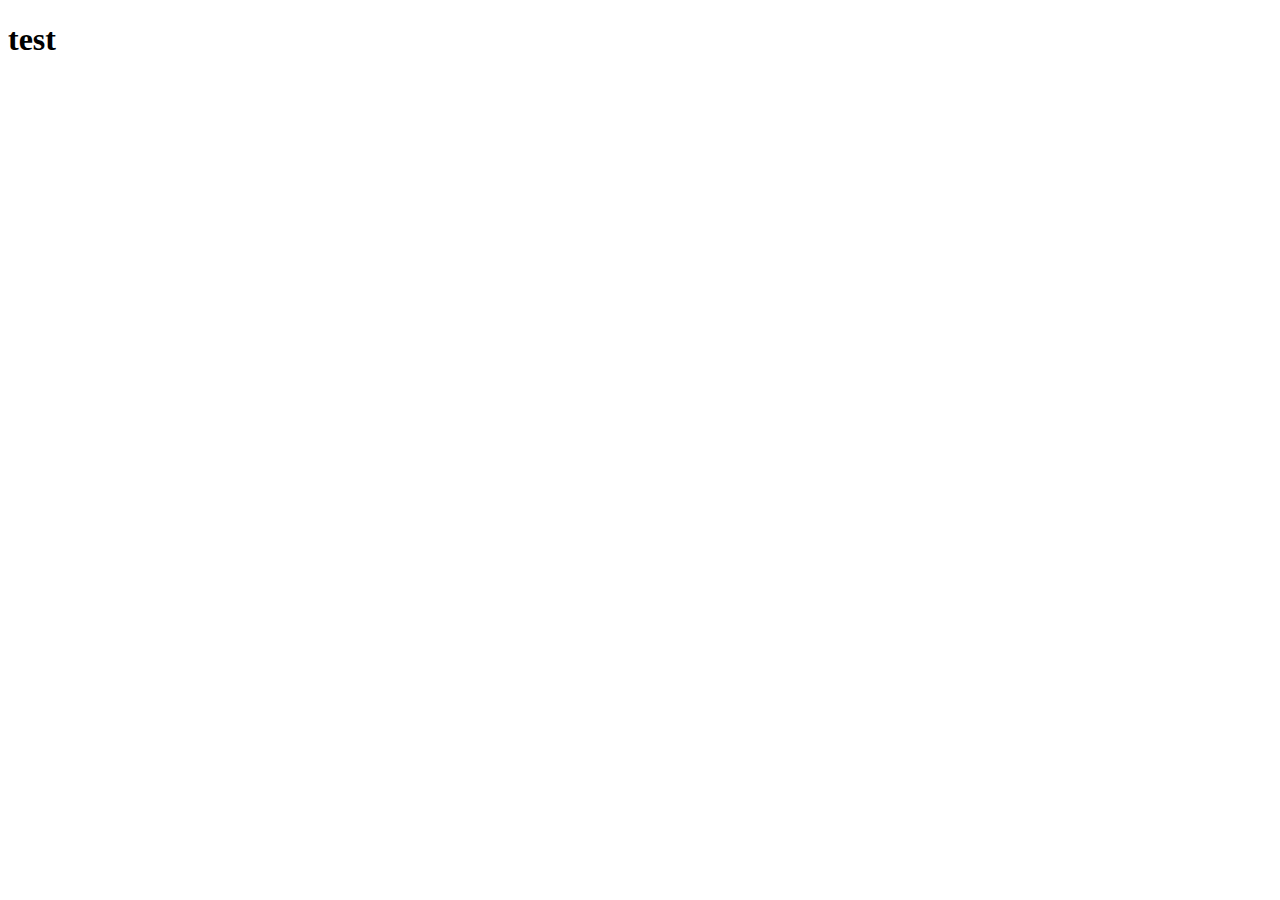
==== index.html @ ca5ad1b2 "second commit" ====
<!DOCTYPE html>
<html lang="en">
  <head>
    <meta charset="UTF-8" />
    <meta http-equiv="X-UA-Compatible" content="IE=edge" />
    <meta name="viewport" content="width=device-width, initial-scale=1.0" />
    <title>Document</title>
  </head>
  <body>
    <h1>test</h1>
  </body>
</html>
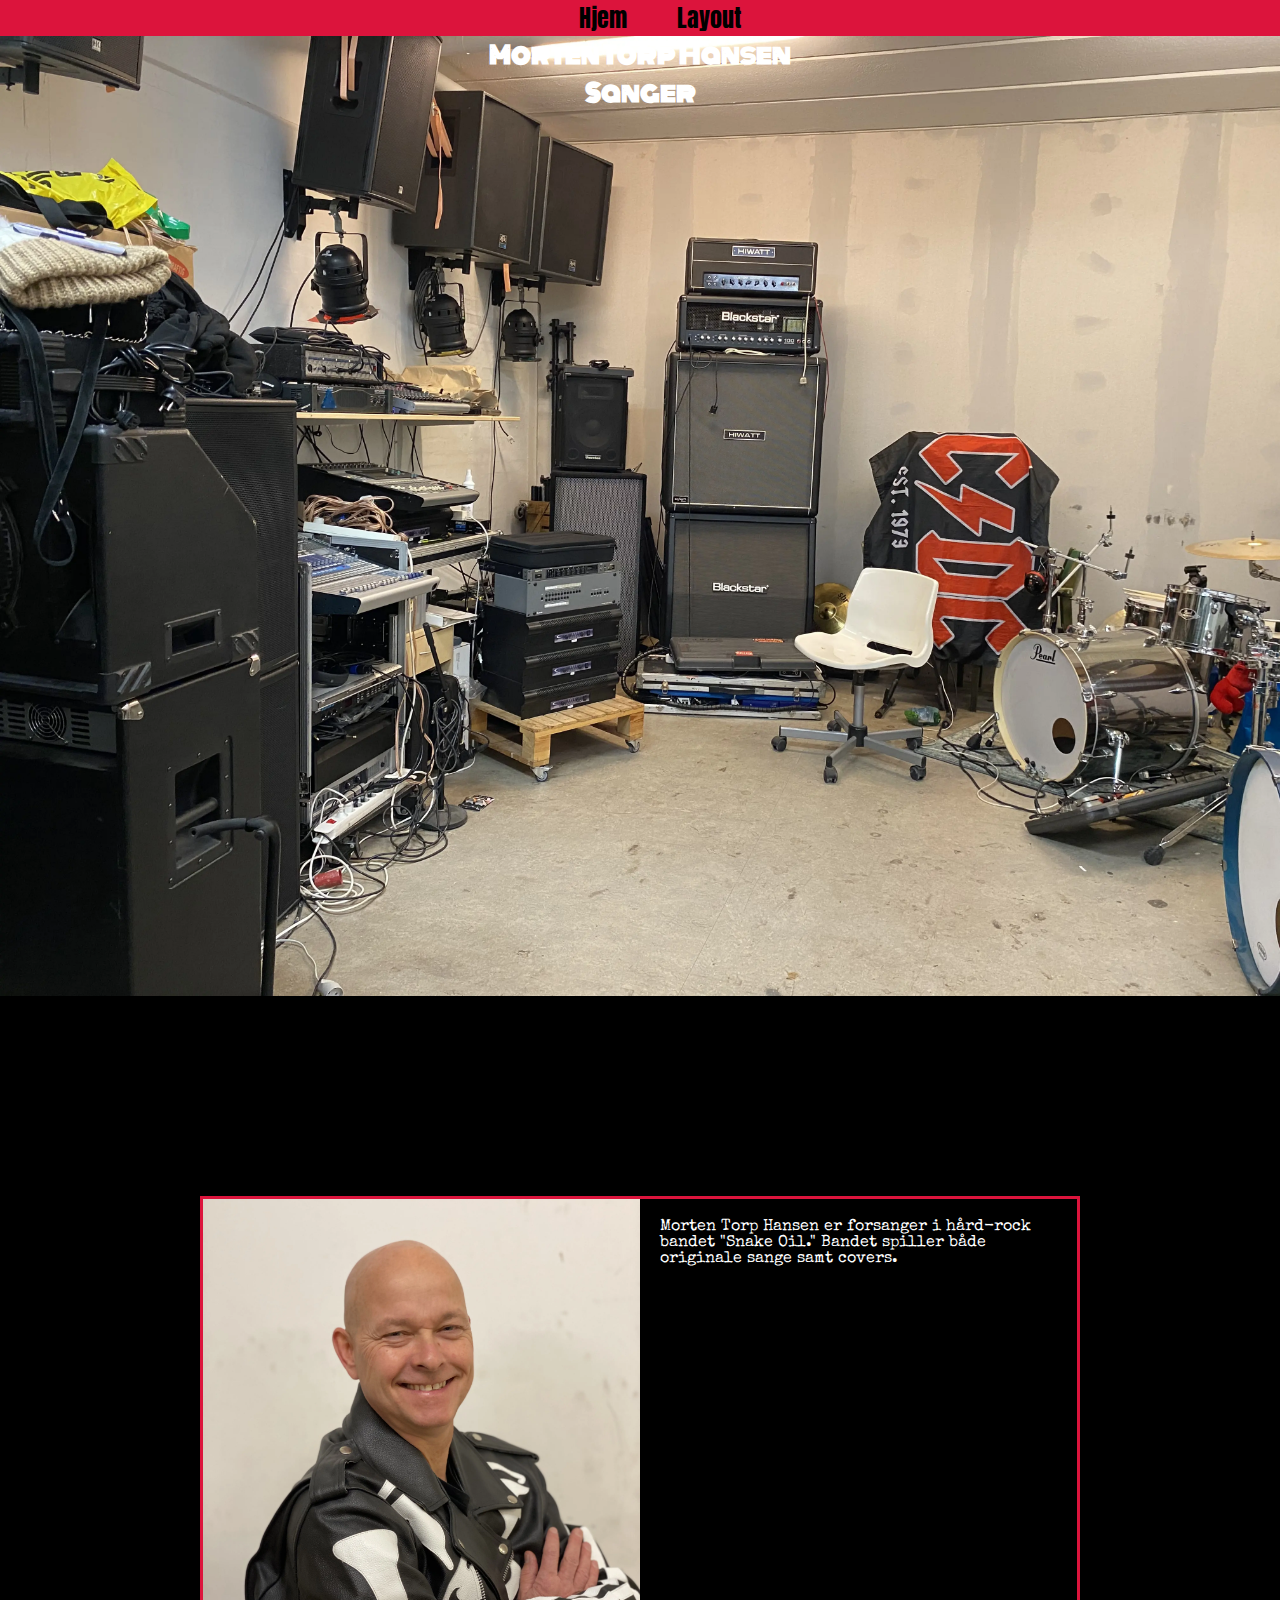
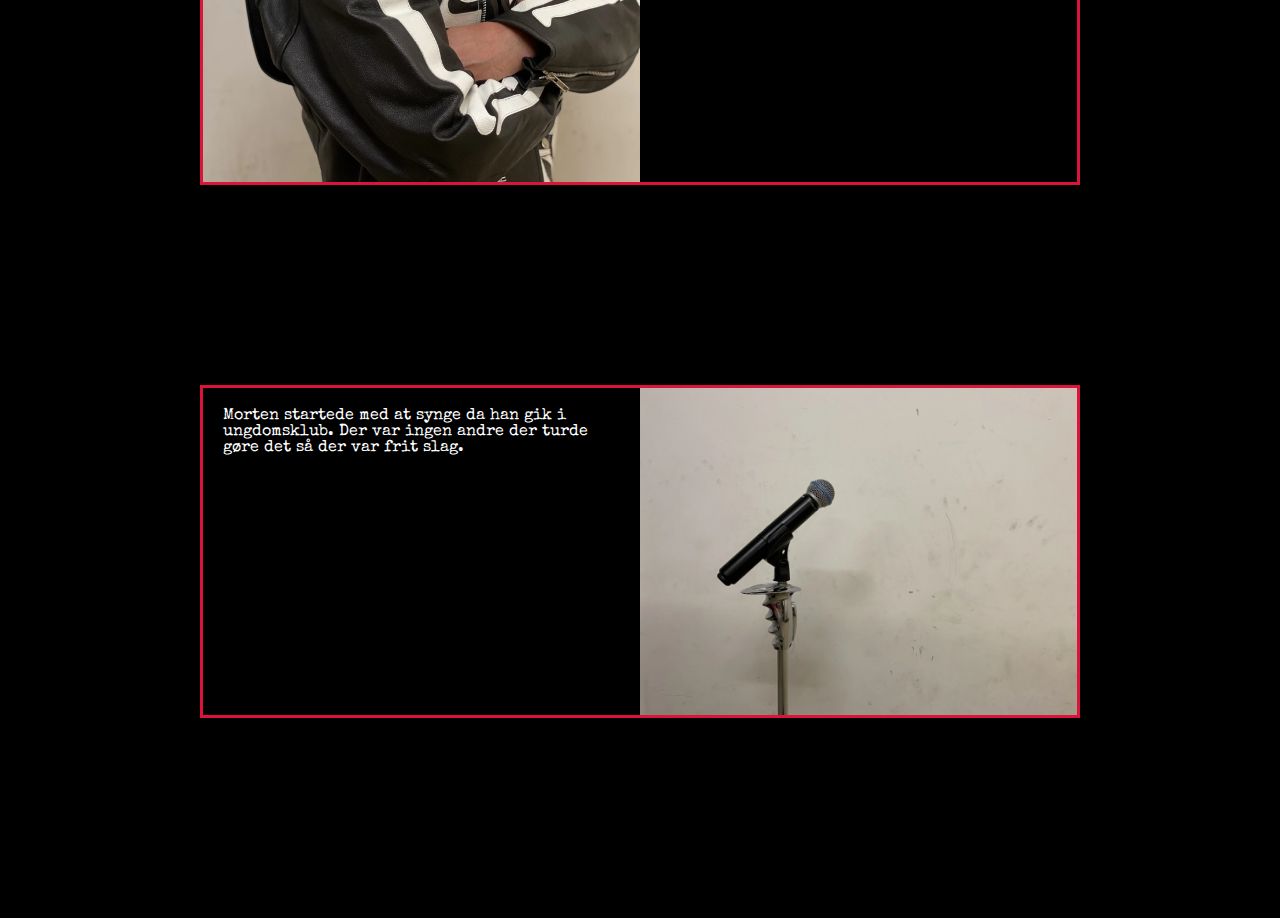
==== commit 8eee06e4: "third commit" ====
--- a/index.html
+++ b/index.html
@@ -4,9 +4,56 @@
     <meta charset="UTF-8" />
     <meta http-equiv="X-UA-Compatible" content="IE=edge" />
     <meta name="viewport" content="width=device-width, initial-scale=1.0" />
+    <link rel="stylesheet" href="style.css" />
+    <link rel="preconnect" href="https://fonts.googleapis.com" />
+    <link rel="preconnect" href="https://fonts.gstatic.com" crossorigin />
+    <link
+      href="https://fonts.googleapis.com/css2?family=Anton&family=Monoton&family=Special+Elite&display=swap"
+      rel="stylesheet"
+    />
     <title>Document</title>
   </head>
   <body>
-    <h1>test</h1>
+    <header>
+      <nav>
+        <ul>
+          <li><a href="index.html"></a>Hjem</li>
+          <li><a href="layout.html"></a>Layout</li>
+        </ul>
+      </nav>
+    </header>
+
+    <section id="first_section">
+      <div class="section_wrapper">
+        <img src="baggrund.webp" alt="Billede fra Mortens øvelokale" />
+        <h1>Morten Torp Hansen <br />Sanger</h1>
+      </div>
+    </section>
+    <section id="second_section">
+      <div class="section_wrapper">
+        <div class="col">
+          <img src="portraet.webp" alt="Billede af Morten" />
+        </div>
+        <div class="col_text">
+          <p>
+            Morten Torp Hansen er forsanger i hård-rock bandet "Snake Oil."
+            Bandet spiller både originale sange samt covers.
+          </p>
+        </div>
+      </div>
+    </section>
+    <section id="third_section">
+      <div class="section_wrapper">
+        <div class="col_text">
+          <p>
+            Morten startede med at synge da han gik i ungdomsklub. Der var ingen
+            andre der turde gøre det så der var frit slag.
+          </p>
+        </div>
+        <div class="col">
+          <img src="bred_format.webp" alt="Billede af en mikrofon" />
+        </div>
+      </div>
+    </section>
   </body>
 </html>
--- a/style.css
+++ b/style.css
@@ -0,0 +1,69 @@
+* {
+  box-sizing: border-box;
+  margin: 0;
+}
+
+img {
+  display: block;
+  width: 100%;
+  height: auto;
+}
+header nav ul {
+  display: flex;
+  gap: 50px;
+  list-style-type: none;
+  background-color: crimson;
+  font-family: "Anton", "sans-serif";
+  justify-content: center;
+  font-size: 1.5rem;
+}
+
+body {
+  background-color: black;
+}
+h1 {
+  font-size: 1.5rem;
+  font-family: "Monoton", cursive;
+  color: white;
+  text-align: center;
+}
+h2 {
+  font-size: 1rem;
+  font-family: "Monoton", cursive;
+  color: white;
+  text-align: center;
+}
+p {
+  color: white;
+  font-size: 1rem;
+  text-align: left;
+  font-family: "Special elite", cursive;
+  margin: 10px;
+  padding: 10px;
+}
+#first_section .section_wrapper {
+  display: grid;
+  grid-template-columns: repeat(auto-fit, minmax(200px, 1fr));
+}
+img,
+h1 {
+  grid-area: 1/1;
+}
+@media (min-width: 700px) {
+  #second_section .section_wrapper {
+    display: grid;
+    grid-template-columns: 1fr 1fr;
+    margin: 200px;
+    border: crimson;
+    border-style: solid;
+  }
+}
+@media (min-width: 700px) {
+  #third_section .section_wrapper {
+    display: grid;
+    grid-template-columns: repeat(auto-fit, minmax(180px, 1fr));
+    margin: 200px;
+    border: crimson;
+    border-style: solid;
+  }
+}
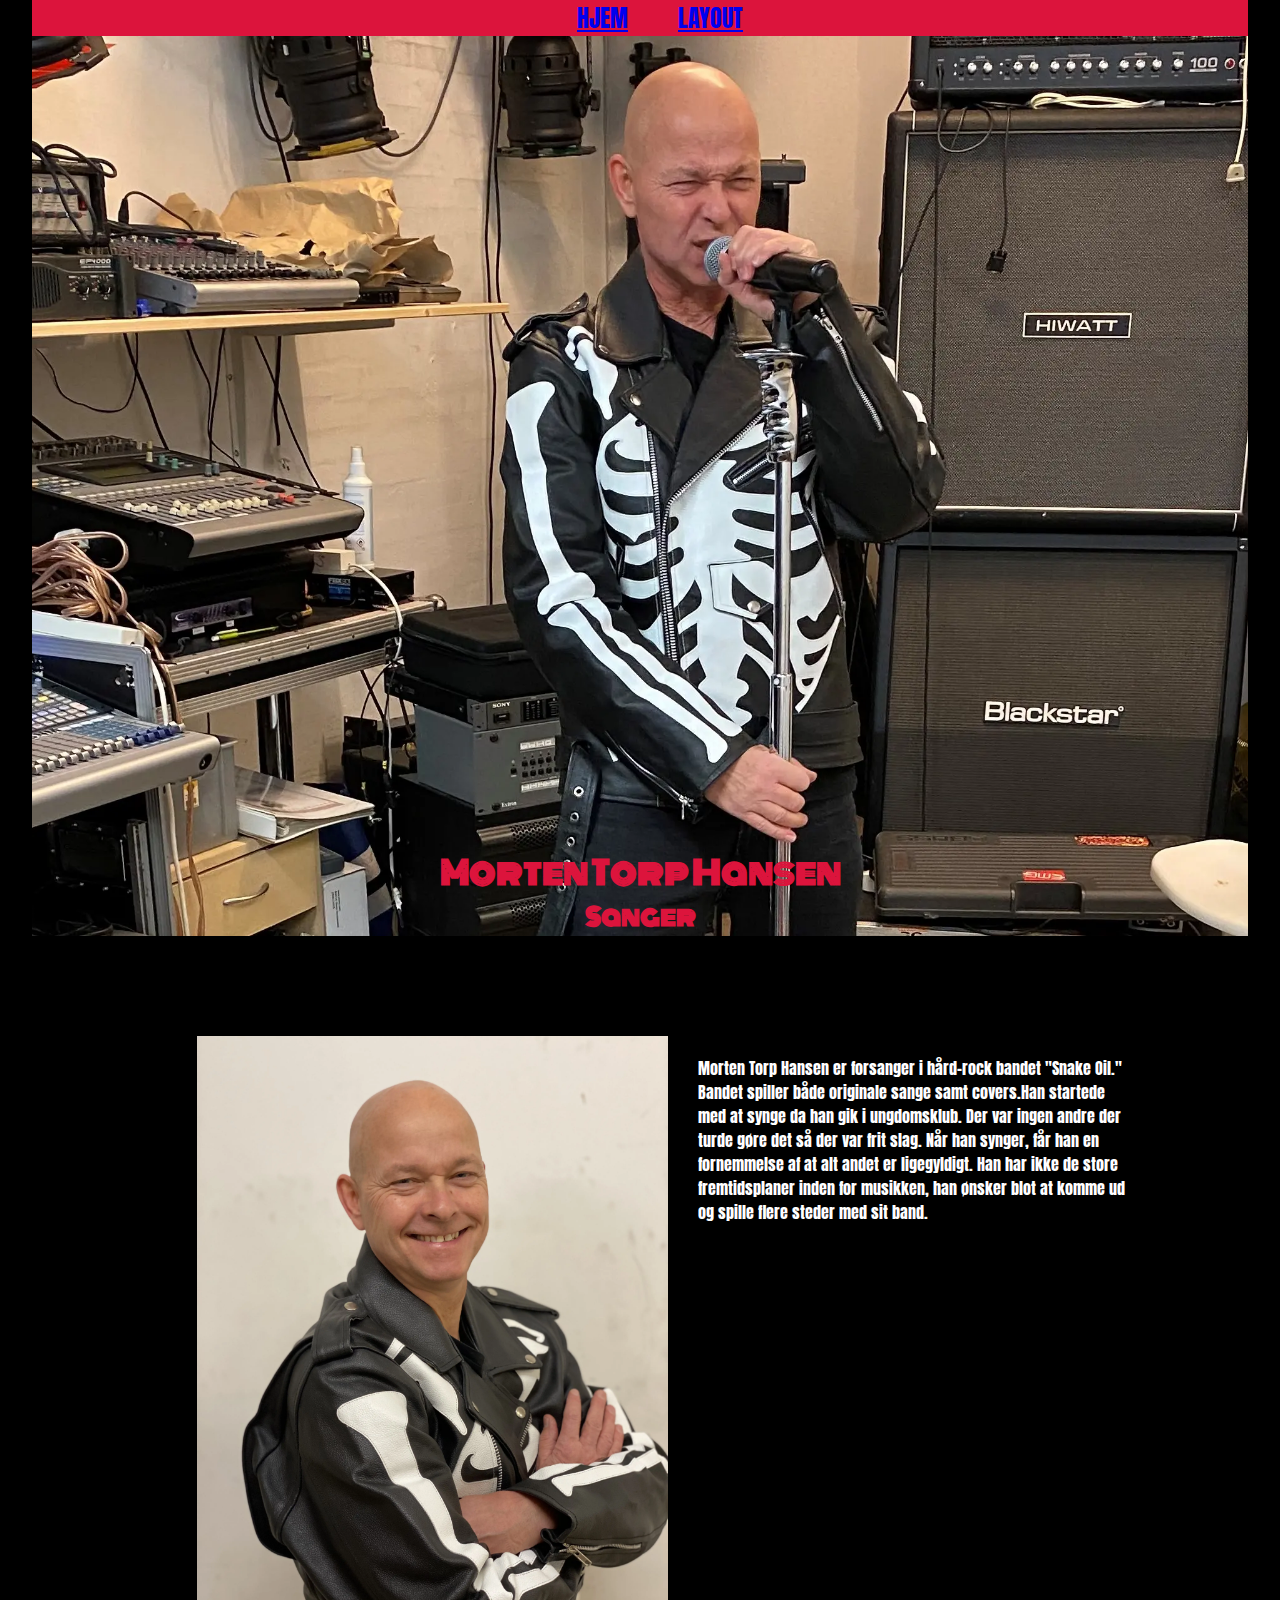
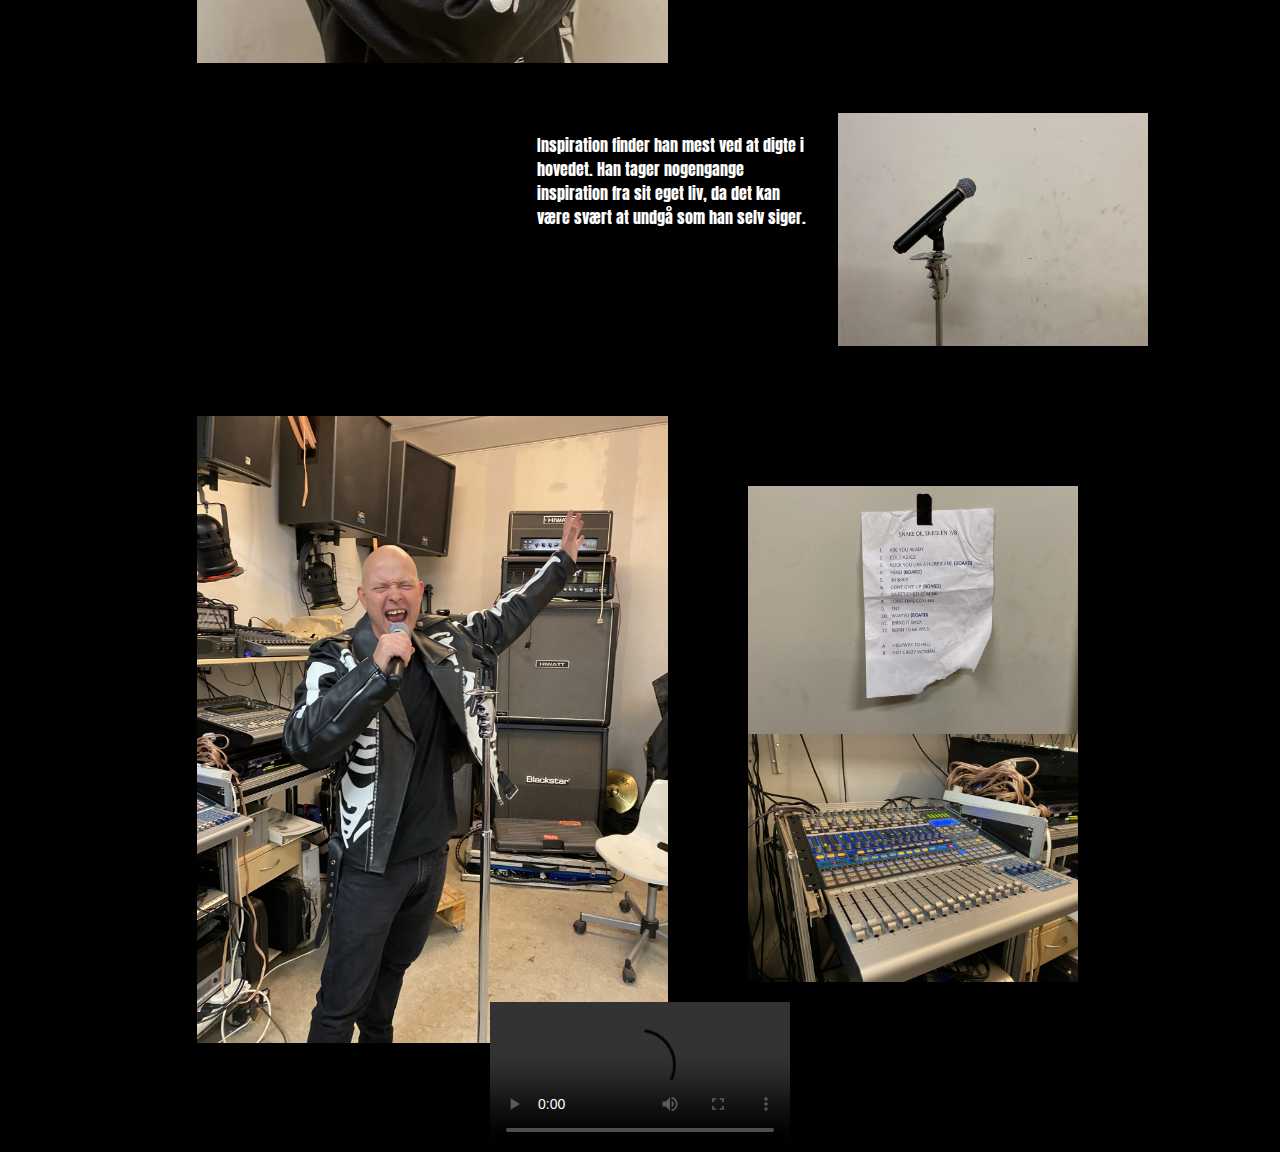
==== commit 114f3a59: "fourth commit" ====
--- a/index.html
+++ b/index.html
@@ -17,43 +17,72 @@
     <header>
       <nav>
         <ul>
-          <li><a href="index.html"></a>Hjem</li>
-          <li><a href="layout.html"></a>Layout</li>
+          <li><a href="index.html"> HJEM</a></li>
+          <li><a href="layout.html">LAYOUT</a></li>
         </ul>
       </nav>
     </header>
-
-    <section id="first_section">
-      <div class="section_wrapper">
-        <img src="baggrund.webp" alt="Billede fra Mortens øvelokale" />
-        <h1>Morten Torp Hansen <br />Sanger</h1>
-      </div>
-    </section>
-    <section id="second_section">
-      <div class="section_wrapper">
-        <div class="col">
-          <img src="portraet.webp" alt="Billede af Morten" />
+    <main>
+      <section id="first_section">
+        <div class="section_wrapper">
+          <h1>Morten Torp Hansen</h1>
+          <h2>Sanger</h2>
         </div>
-        <div class="col_text">
-          <p>
-            Morten Torp Hansen er forsanger i hård-rock bandet "Snake Oil."
-            Bandet spiller både originale sange samt covers.
-          </p>
+      </section>
+      <section id="second_section">
+        <div class="section_wrapper">
+          <div class="col">
+            <img src="portraet.webp" alt="Billede af Morten" />
+          </div>
+          <div class="col_text">
+            <p>
+              Morten Torp Hansen er forsanger i hård-rock bandet "Snake Oil."
+              Bandet spiller både originale sange samt covers.Han startede med
+              at synge da han gik i ungdomsklub. Der var ingen andre der turde
+              gøre det så der var frit slag. Når han synger, får han en
+              fornemmelse af at alt andet er ligegyldigt. Han har ikke de store
+              fremtidsplaner inden for musikken, han ønsker blot at komme ud og
+              spille flere steder med sit band.
+            </p>
+          </div>
         </div>
-      </div>
-    </section>
-    <section id="third_section">
-      <div class="section_wrapper">
-        <div class="col_text">
-          <p>
-            Morten startede med at synge da han gik i ungdomsklub. Der var ingen
-            andre der turde gøre det så der var frit slag.
-          </p>
+      </section>
+      <section id="third_section">
+        <div class="section_wrapper">
+          <div class="col">
+            <iframe
+              src="https://www.youtube.com/watch?v=oAgBjIk06x4"
+              frameborder="0"
+            ></iframe>
+          </div>
+          <div class="col_text">
+            <p>
+              Inspiration finder han mest ved at digte i hovedet. Han tager
+              nogengange inspiration fra sit eget liv, da det kan være svært at
+              undgå som han selv siger.
+            </p>
+          </div>
+          <div class="col">
+            <img src="bred_format.webp" alt="Billede af en mikrofon" />
+          </div>
         </div>
-        <div class="col">
-          <img src="bred_format.webp" alt="Billede af en mikrofon" />
+      </section>
+      <section id="fourth_section">
+        <div class="section_wrapper">
+          <div class="col_left">
+            <img src="hoej_format.webp" alt="Billede af Morten i højformat" />
+          </div>
+          <div class="col_right">
+            <img src="setliste.webp" alt="billede af setliste" />
+            <img src="mixer.webp" alt="Billede af mixer pult" />
+          </div>
         </div>
-      </div>
-    </section>
+      </section>
+      <section id="fifth_section">
+        <div class="section_wrapper">
+          <video controls src="Interview_med_Morten.mp4"></video>
+        </div>
+      </section>
+    </main>
   </body>
 </html>
--- a/style.css
+++ b/style.css
@@ -1,12 +1,15 @@
 * {
   box-sizing: border-box;
   margin: 0;
+}
+main {
+  display: grid;
+  grid-template-columns: 1fr;
 }
 
 img {
   display: block;
   width: 100%;
-  height: auto;
 }
 header nav ul {
   display: flex;
@@ -17,53 +20,98 @@
   justify-content: center;
   font-size: 1.5rem;
 }
+header {
+  position: sticky;
+  top: 0;
+}
 
 body {
   background-color: black;
+  margin-left: 2rem;
+  margin-right: 2rem;
 }
 h1 {
+  font-size: 2rem;
+  font-family: "Monoton", cursive;
+  color: crimson;
+}
+h2 {
   font-size: 1.5rem;
   font-family: "Monoton", cursive;
-  color: white;
-  text-align: center;
+  color: crimson;
 }
-h2 {
-  font-size: 1rem;
-  font-family: "Monoton", cursive;
-  color: white;
-  text-align: center;
-}
+
 p {
   color: white;
   font-size: 1rem;
   text-align: left;
-  font-family: "Special elite", cursive;
+  font-family: "Anton", sans-serif;
   margin: 10px;
   padding: 10px;
 }
-#first_section .section_wrapper {
+#first_section {
   display: grid;
-  grid-template-columns: repeat(auto-fit, minmax(200px, 1fr));
+  place-content: flex-end;
+  background-size: cover;
+  background-image: url(baggrund1.webp);
+  width: 100%;
+  height: 100vh;
+  background-position: 50% 25%;
+  text-align: center;
+  justify-content: center;
 }
-img,
-h1 {
-  grid-area: 1/1;
-}
-@media (min-width: 700px) {
+@media (min-width: 768px) {
   #second_section .section_wrapper {
     display: grid;
     grid-template-columns: 1fr 1fr;
-    margin: 200px;
-    border: crimson;
-    border-style: solid;
+    gap: 10px;
+    margin: 100px;
+    margin-bottom: -50px;
+    margin-left: 165px;
+    padding: 0px;
+  }
+}
+@media (min-width: 900px) {
+  #third_section .section_wrapper {
+    display: grid;
+    grid-template-columns: 1fr 1fr 1fr;
+    gap: 10px;
+    margin: 100px;
+    margin-bottom: -30px;
+    margin-left: 165px;
+    padding: 0px;
   }
 }
 @media (min-width: 700px) {
-  #third_section .section_wrapper {
+  #fourth_section .section_wrapper {
     display: grid;
-    grid-template-columns: repeat(auto-fit, minmax(180px, 1fr));
-    margin: 200px;
-    border: crimson;
-    border-style: solid;
+    grid-template-columns: 1fr 1fr 1fr 1fr;
+    grid-template-rows: 1fr;
+    gap: 10px;
+    margin-top: 10px;
+    margin: 100px;
+    margin-bottom: -50px;
+    margin-left: 165px;
+    padding: 0px;
+  }
+
+  .col_left {
+    grid-column: 1/3;
+    grid-row: 1/2;
+  }
+  .col_right {
+    grid-column: 3/5;
+    grid-row: 1/2;
+    margin: 50px;
+    padding: 20px;
   }
 }
+#fifth_section .section_wrapper {
+  display: grid;
+  place-content: center;
+}
+iframe {
+  width: 100%;
+  height: auto;
+  aspect-ratio: 16/9;
+}
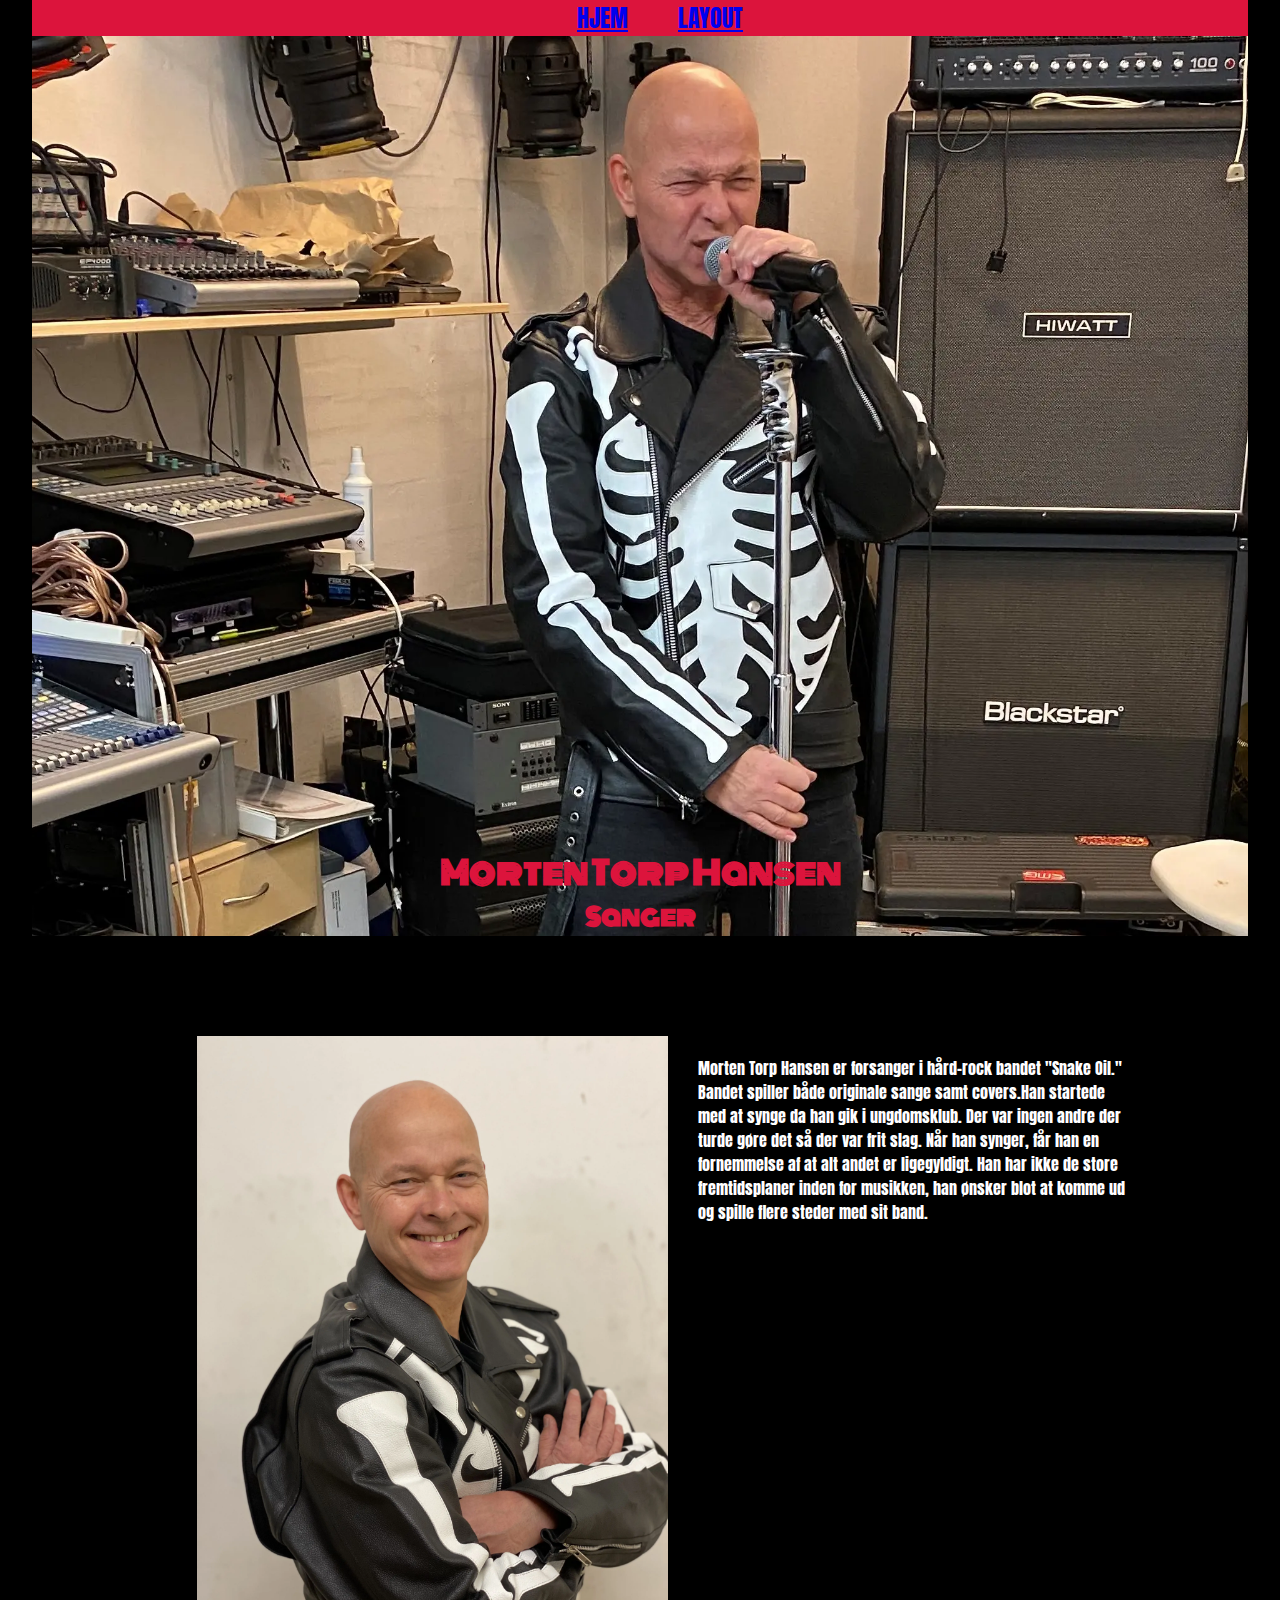
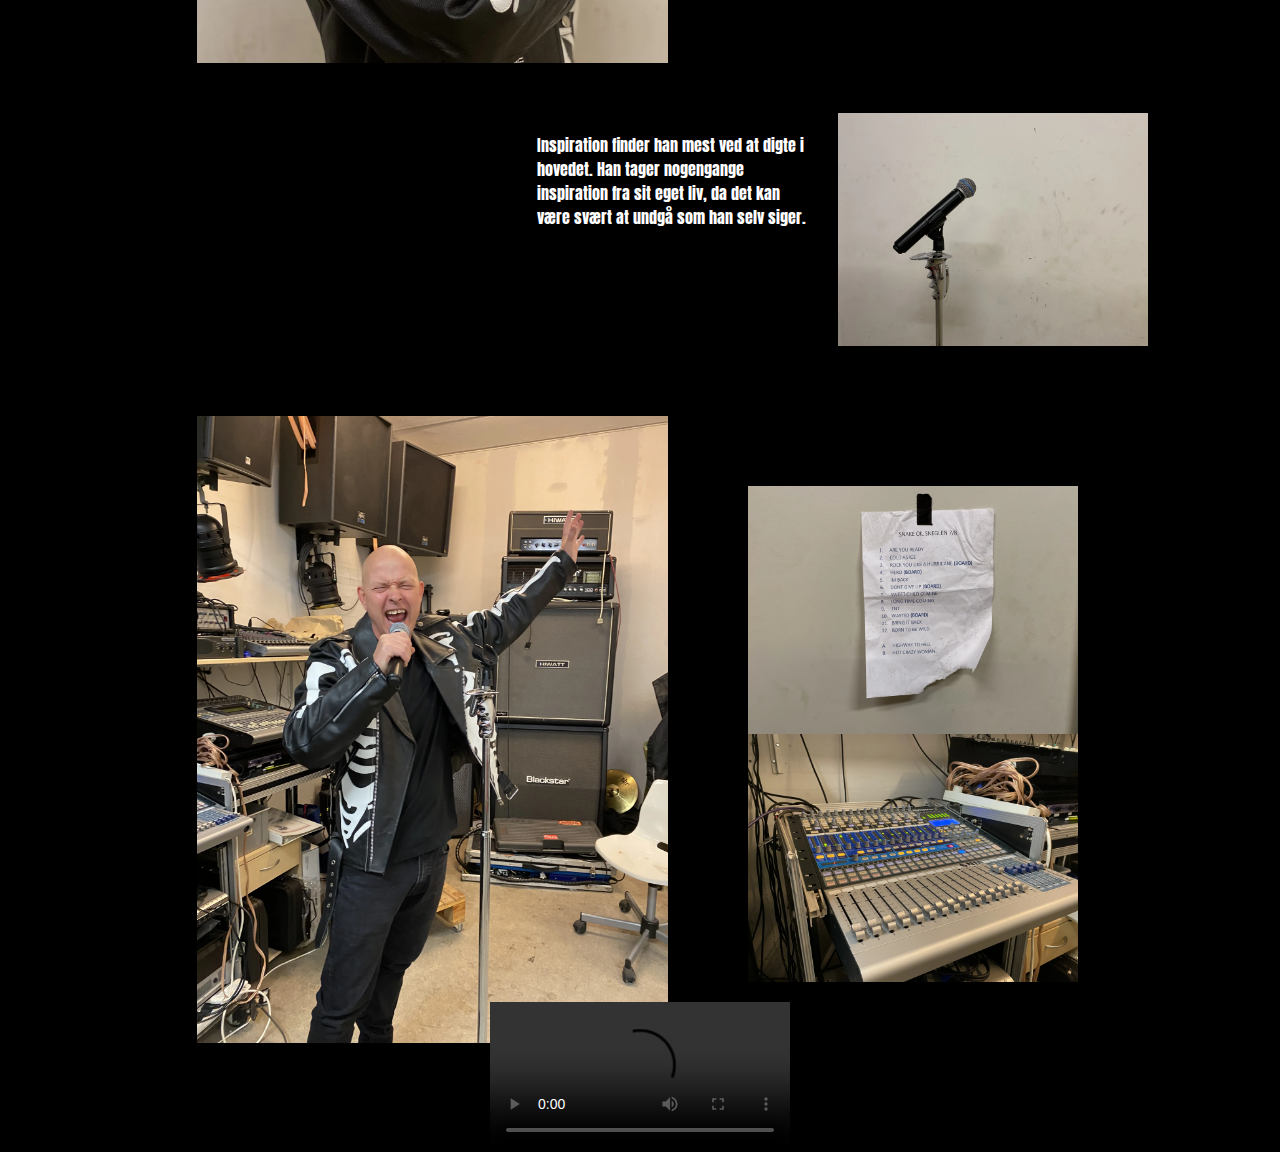
==== commit 6325ef48: "fifth commit" ====
--- a/index.html
+++ b/index.html
@@ -51,8 +51,13 @@
         <div class="section_wrapper">
           <div class="col">
             <iframe
-              src="https://www.youtube.com/watch?v=oAgBjIk06x4"
+              width="560"
+              height="315"
+              src="https://www.youtube.com/embed/oAgBjIk06x4"
+              title="YouTube video player"
               frameborder="0"
+              allow="accelerometer; autoplay; clipboard-write; encrypted-media; gyroscope; picture-in-picture"
+              allowfullscreen
             ></iframe>
           </div>
           <div class="col_text">
@@ -80,7 +85,10 @@
       </section>
       <section id="fifth_section">
         <div class="section_wrapper">
-          <video controls src="Interview_med_Morten.mp4"></video>
+          <video
+            controls
+            src="https://matheahansen.dk/kea/05_indhold/01_pilot/pilot_projekt1/Interview%20med%20Morten.mp4"
+          ></video>
         </div>
       </section>
     </main>
--- a/style.css
+++ b/style.css
@@ -7,9 +7,11 @@
   grid-template-columns: 1fr;
 }
 
-img {
+img,
+video {
   display: block;
   width: 100%;
+  height: auto;
 }
 header nav ul {
   display: flex;
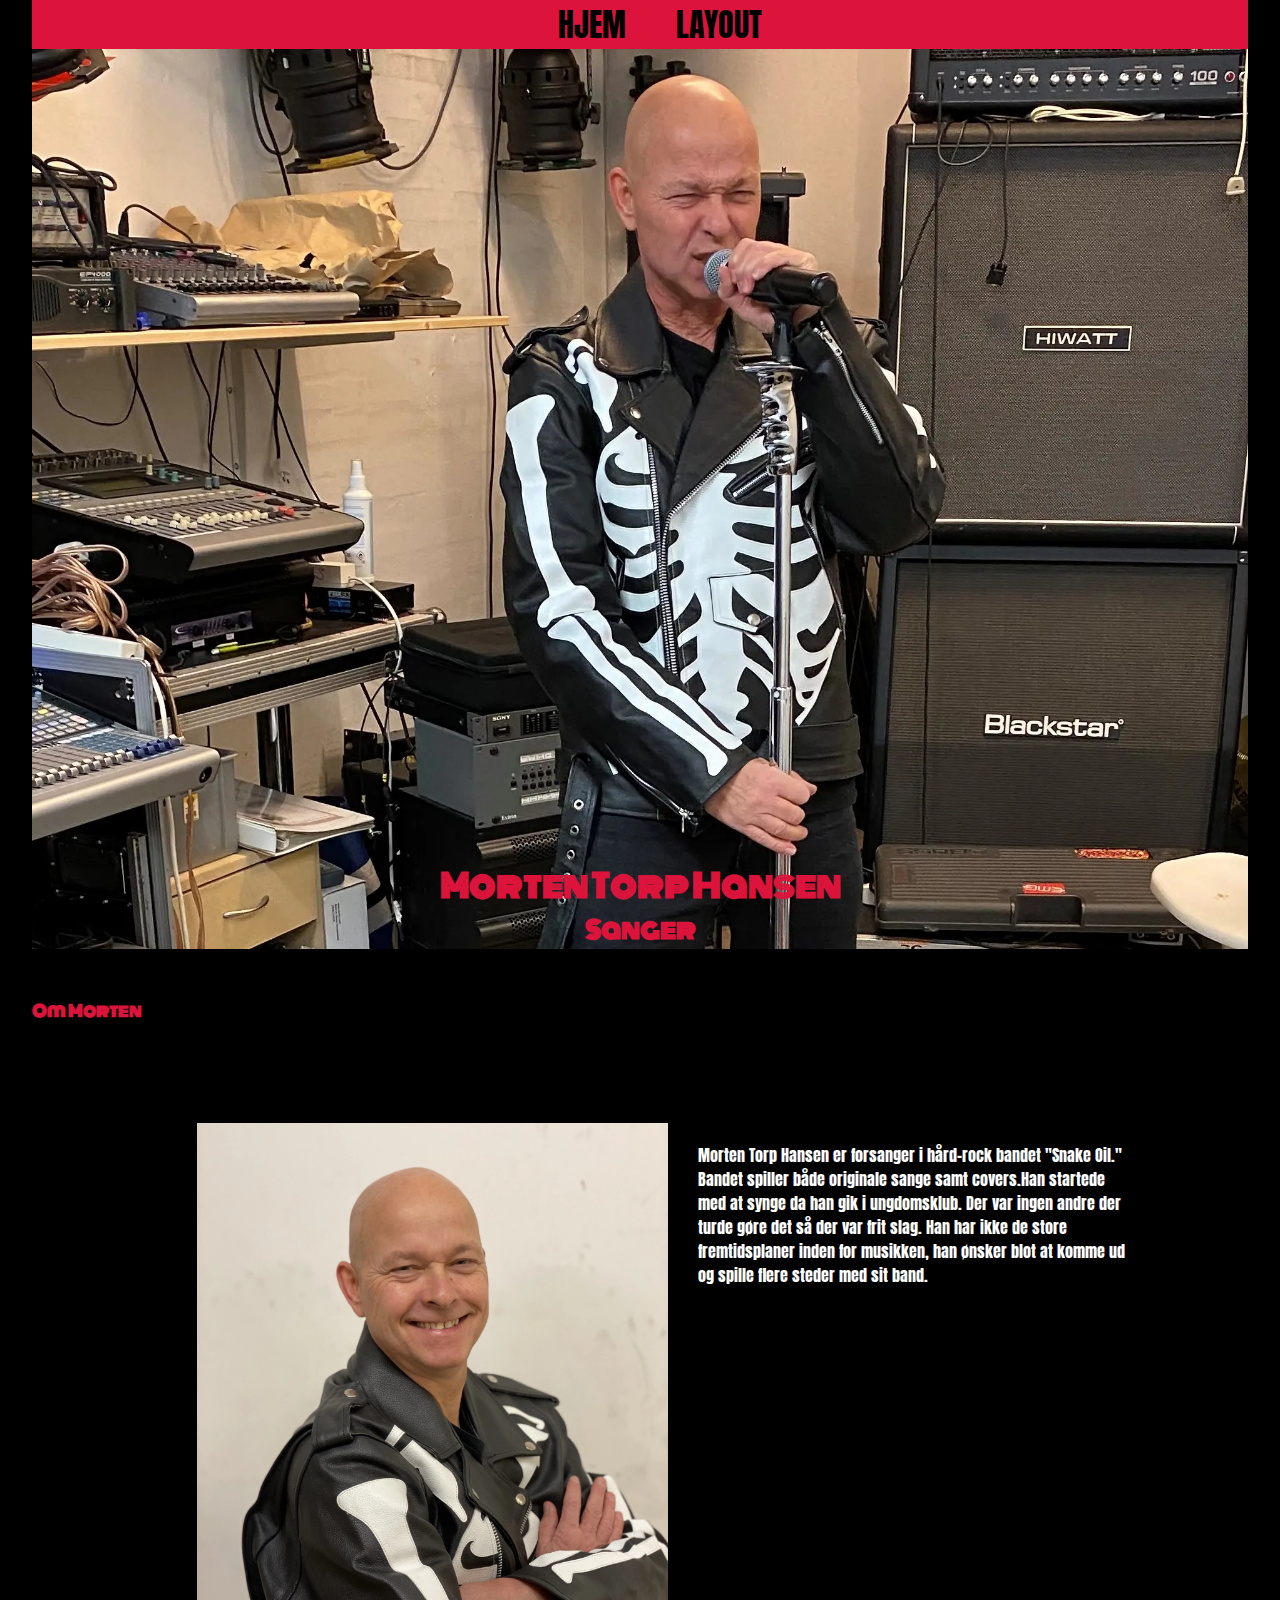
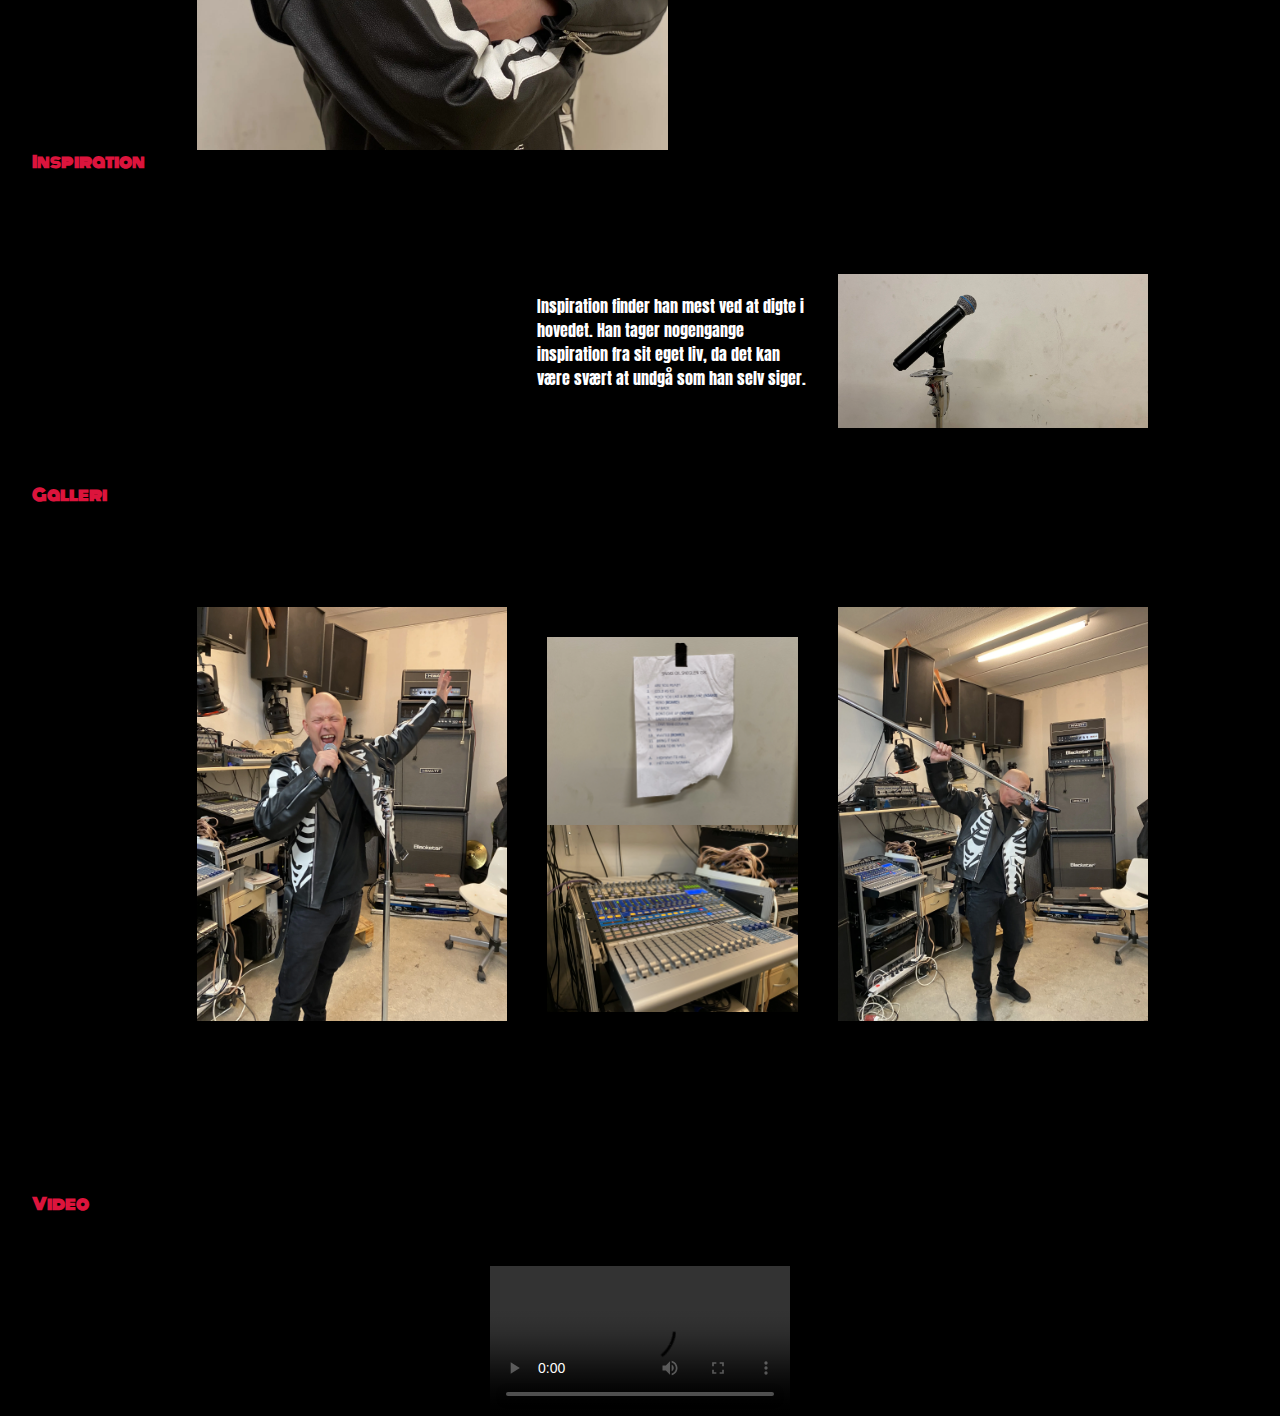
==== commit d84ffef8: "ninth commit" ====
--- a/index.html
+++ b/index.html
@@ -11,7 +11,7 @@
       href="https://fonts.googleapis.com/css2?family=Anton&family=Monoton&family=Special+Elite&display=swap"
       rel="stylesheet"
     />
-    <title>Document</title>
+    <title>Forside</title>
   </head>
   <body>
     <header>
@@ -30,6 +30,7 @@
         </div>
       </section>
       <section id="second_section">
+        <h3>Om Morten</h3>
         <div class="section_wrapper">
           <div class="col">
             <img src="portraet.webp" alt="Billede af Morten" />
@@ -39,8 +40,7 @@
               Morten Torp Hansen er forsanger i hård-rock bandet "Snake Oil."
               Bandet spiller både originale sange samt covers.Han startede med
               at synge da han gik i ungdomsklub. Der var ingen andre der turde
-              gøre det så der var frit slag. Når han synger, får han en
-              fornemmelse af at alt andet er ligegyldigt. Han har ikke de store
+              gøre det så der var frit slag. Han har ikke de store
               fremtidsplaner inden for musikken, han ønsker blot at komme ud og
               spille flere steder med sit band.
             </p>
@@ -48,6 +48,7 @@
         </div>
       </section>
       <section id="third_section">
+        <h3>Inspiration</h3>
         <div class="section_wrapper">
           <div class="col">
             <iframe
@@ -68,22 +69,30 @@
             </p>
           </div>
           <div class="col">
-            <img src="bred_format.webp" alt="Billede af en mikrofon" />
+            <img src="bred_format1.webp" alt="Billede af en mikrofon" />
           </div>
         </div>
       </section>
       <section id="fourth_section">
+        <h3>Galleri</h3>
         <div class="section_wrapper">
           <div class="col_left">
             <img src="hoej_format.webp" alt="Billede af Morten i højformat" />
           </div>
-          <div class="col_right">
+          <div class="col_middle">
             <img src="setliste.webp" alt="billede af setliste" />
             <img src="mixer.webp" alt="Billede af mixer pult" />
+          </div>
+          <div class="col_right">
+            <img
+              src="mik_i_vejr.webp"
+              alt="Morten tager mikrofon stangen i vejret"
+            />
           </div>
         </div>
       </section>
       <section id="fifth_section">
+        <h3>Video</h3>
         <div class="section_wrapper">
           <video
             controls
--- a/style.css
+++ b/style.css
@@ -5,6 +5,13 @@
 main {
   display: grid;
   grid-template-columns: 1fr;
+}
+
+#layout_section {
+  display: grid;
+  width: 500px;
+  margin: 100px;
+  margin-left: 300px;
 }
 
 img,
@@ -43,6 +50,13 @@
   color: crimson;
 }
 
+h3 {
+  font-size: 1rem;
+  font-family: "Monoton", cursive;
+  color: crimson;
+  margin-top: 50px;
+}
+
 p {
   color: white;
   font-size: 1rem;
@@ -62,7 +76,7 @@
   text-align: center;
   justify-content: center;
 }
-@media (min-width: 768px) {
+@media (min-width: 900px) {
   #second_section .section_wrapper {
     display: grid;
     grid-template-columns: 1fr 1fr;
@@ -77,22 +91,23 @@
   #third_section .section_wrapper {
     display: grid;
     grid-template-columns: 1fr 1fr 1fr;
+    grid-template-rows: 1fr;
     gap: 10px;
     margin: 100px;
-    margin-bottom: -30px;
+    margin-bottom: -20px;
     margin-left: 165px;
     padding: 0px;
   }
 }
-@media (min-width: 700px) {
+
+@media (min-width: 900px) {
   #fourth_section .section_wrapper {
     display: grid;
-    grid-template-columns: 1fr 1fr 1fr 1fr;
+    grid-template-columns: 1fr 1fr 1fr 1fr 2fr;
     grid-template-rows: 1fr;
     gap: 10px;
     margin-top: 10px;
     margin: 100px;
-    margin-bottom: -50px;
     margin-left: 165px;
     padding: 0px;
   }
@@ -101,19 +116,30 @@
     grid-column: 1/3;
     grid-row: 1/2;
   }
-  .col_right {
+  .col_middle {
     grid-column: 3/5;
     grid-row: 1/2;
-    margin: 50px;
-    padding: 20px;
+    margin: 30px;
+  }
+  .col_right {
+    grid-column: 5/7;
+    grid-row: 1/2;
   }
 }
 #fifth_section .section_wrapper {
   display: grid;
   place-content: center;
+  margin-top: 50px;
 }
 iframe {
   width: 100%;
   height: auto;
   aspect-ratio: 16/9;
 }
+a {
+  font-family: "Anton", sans-serif;
+  color: black;
+  text-decoration: none;
+  list-style: none;
+  font-size: 2rem;
+}
